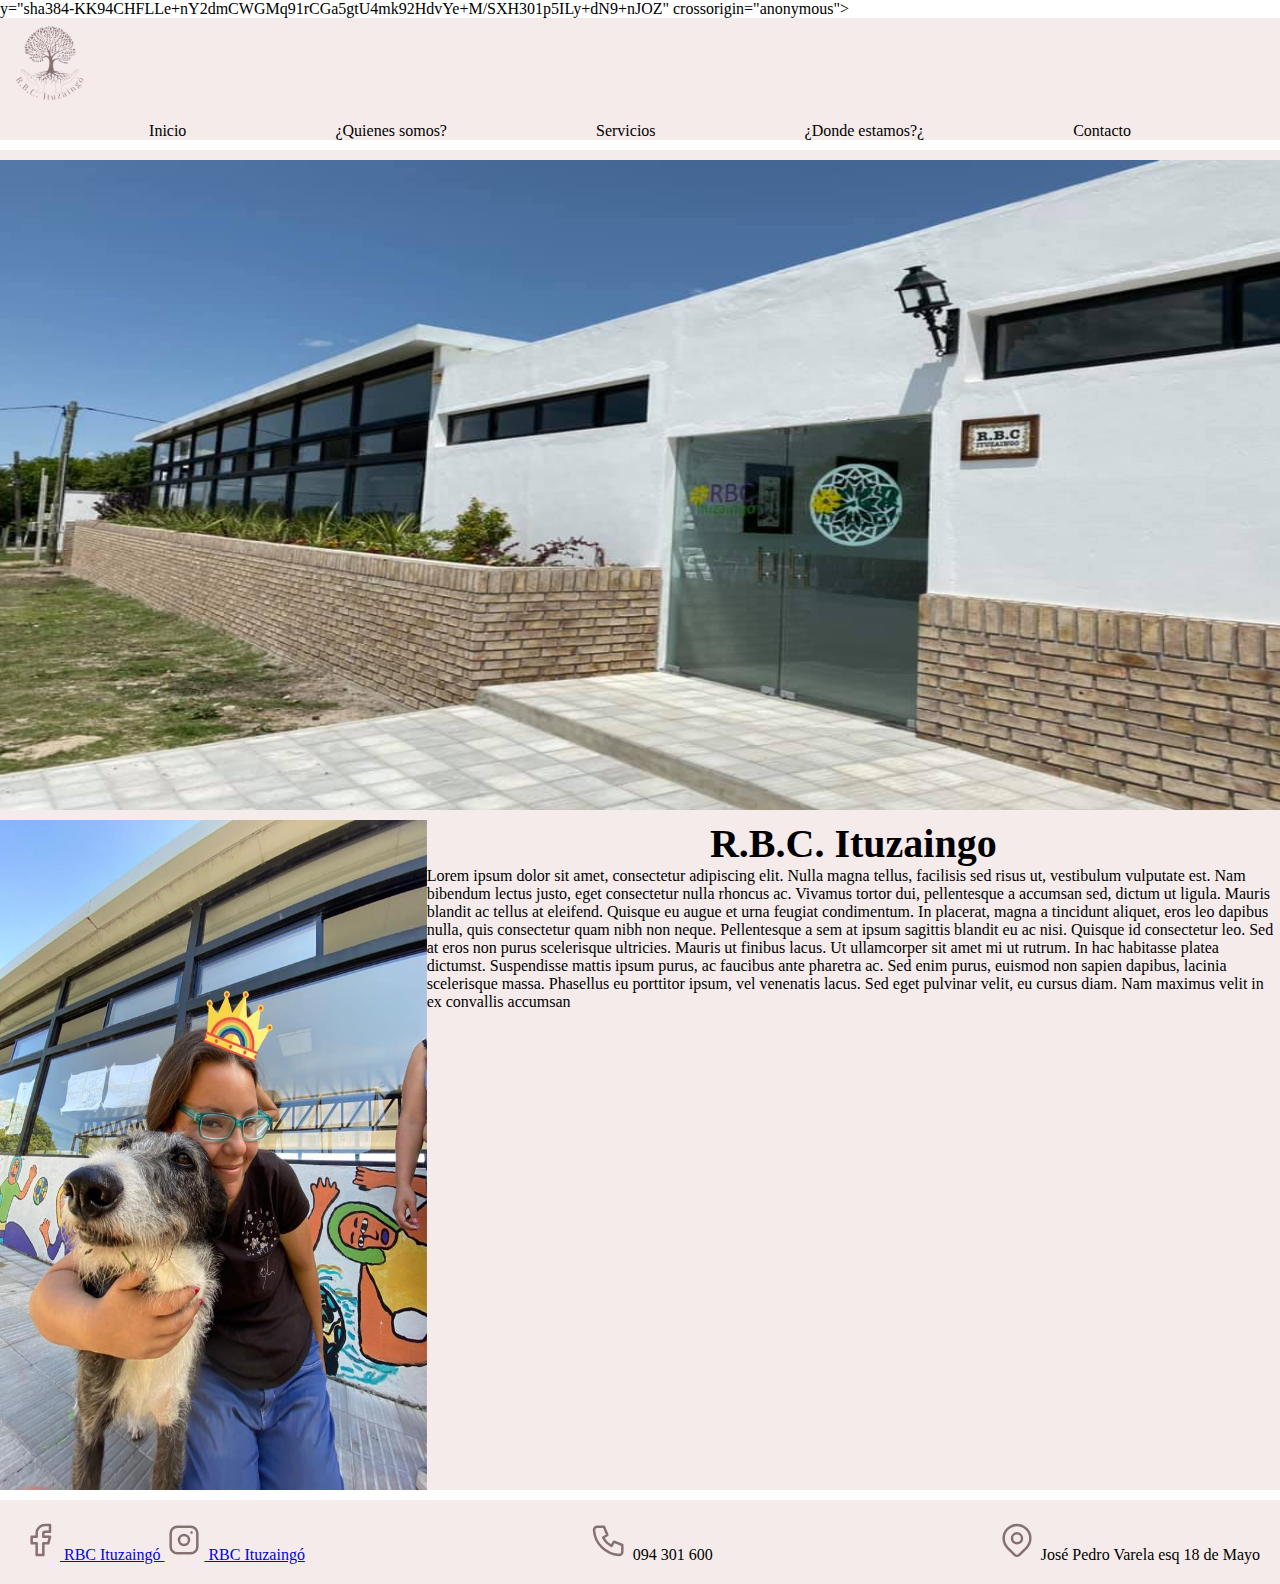
==== index.html @ 5cc61b5f "prueba" ====
<!DOCTYPE html>
<html lang="en">
<head>
    <meta charset="UTF-8">
    <meta http-equiv="X-UA-Compatible" content="IE=edge">
    <meta name="viewport" content="width=device-width, initial-scale=1.0">
    <title>R.B.C. Ituzaingo</title>
    y="sha384-KK94CHFLLe+nY2dmCWGMq91rCGa5gtU4mk92HdvYe+M/SXH301p5ILy+dN9+nJOZ" crossorigin="anonymous">
    <link rel="stylesheet" href="./css/style.css">
</head>
<body>
    <header> 
        <nav class="navegacion">
            <img src="/assets/img/logo.png" alt="" class="navegacion-logo">
            <ul>
                <li><a href="/index.html">Inicio</a></li>
                <li><a href="./pages/quienes-somos.html">¿Quienes somos?</a></li>
                <li><a href="./pages/servicios.html">Servicios</a></li>
                <li><a href="./pages/donde-estamos.html">¿Donde estamos?</a>¿</li>
                <li><a href="./pages/contacto.html">Contacto</a></li>
            </ul>
        </nav>
    </header>
    <main>
        <section class="main">
            <div class="imagen1-main">
                <img  src="./assets/img/rbc.jpg" alt="">
            </div>
            <div class="imagen2-main">
                <img src="/assets/img/foto1.jpg" alt="">
            </div>
            <div class="main-importante">
                <h1 class="titulo-main"> R.B.C. 
                    Ituzaingo
                </h1>
                <p class="parrafo-main">
                    Lorem ipsum dolor sit amet, consectetur adipiscing elit. Nulla magna tellus, facilisis sed risus ut, vestibulum vulputate est. Nam bibendum lectus justo, eget consectetur nulla rhoncus ac. Vivamus tortor dui, pellentesque a accumsan sed, dictum ut ligula. Mauris blandit ac tellus at eleifend. Quisque eu augue et urna feugiat condimentum. In placerat, magna a tincidunt aliquet, eros leo dapibus nulla, quis consectetur quam nibh non neque. Pellentesque a sem at ipsum sagittis blandit eu ac nisi. Quisque id consectetur leo. Sed at eros non purus scelerisque ultricies. Mauris ut finibus lacus.
                    Ut ullamcorper sit amet mi ut rutrum. In hac habitasse platea dictumst. Suspendisse mattis ipsum purus, ac faucibus ante pharetra ac. Sed enim purus, euismod non sapien dapibus, lacinia scelerisque massa. Phasellus eu porttitor ipsum, vel venenatis lacus. Sed eget pulvinar velit, eu cursus diam. Nam maximus velit in ex convallis accumsan
                </p>
            </div>
        </section>
    </main>
    <footer>
        <section>
            <a href="https://www.facebook.com/profile.php?id=100067467513321">
                <svg xmlns="http://www.w3.org/2000/svg" class="icon icon-tabler icon-tabler-brand-facebook" width="40" height="40" viewBox="0 0 24 24" stroke-width="1.5" stroke="#867070" fill="none" stroke-linecap="round" stroke-linejoin="round">
                    <path stroke="none" d="M0 0h24v24H0z" fill="none"/>
                    <path d="M7 10v4h3v7h4v-7h3l1 -4h-4v-2a1 1 0 0 1 1 -1h3v-4h-3a5 5 0 0 0 -5 5v2h-3" />
                    </svg>
                    RBC Ituzaingó
            </a>
            <a href="https://www.instagram.com/">
                <svg xmlns="http://www.w3.org/2000/svg" class="icon icon-tabler icon-tabler-brand-instagram" width="40" height="40" viewBox="0 0 24 24" stroke-width="1.5" stroke="#867070" fill="none" stroke-linecap="round" stroke-linejoin="round">
                    <path stroke="none" d="M0 0h24v24H0z" fill="none"/>
                    <rect x="4" y="4" width="16" height="16" rx="4" />
                    <circle cx="12" cy="12" r="3" />
                    <line x1="16.5" y1="7.5" x2="16.5" y2="7.501" />
                    </svg>
                    RBC Ituzaingó
            </a>
        </section>
        <section>
            <svg xmlns="http://www.w3.org/2000/svg" class="icon icon-tabler icon-tabler-phone" width="40" height="40" viewBox="0 0 24 24" stroke-width="1.5" stroke="#867070" fill="none" stroke-linecap="round" stroke-linejoin="round">
                <path stroke="none" d="M0 0h24v24H0z" fill="none"/>
                <path d="M5 4h4l2 5l-2.5 1.5a11 11 0 0 0 5 5l1.5 -2.5l5 2v4a2 2 0 0 1 -2 2a16 16 0 0 1 -15 -15a2 2 0 0 1 2 -2" />
                </svg>
                094 301 600
        </section>
        <section>
            <div>
                <svg xmlns="http://www.w3.org/2000/svg" class="icon icon-tabler icon-tabler-map-pin" width="40" height="40" viewBox="0 0 24 24" stroke-width="1.5" stroke="#867070" fill="none" stroke-linecap="round" stroke-linejoin="round">
                    <path stroke="none" d="M0 0h24v24H0z" fill="none"/>
                    <circle cx="12" cy="11" r="3" />
                    <path d="M17.657 16.657l-4.243 4.243a2 2 0 0 1 -2.827 0l-4.244 -4.243a8 8 0 1 1 11.314 0z" />
                    </svg>
                    José Pedro Varela esq 18 de Mayo
            </div>
        </section>
    </footer>
    <script src="https://cdn.jsdelivr.net/npm/@popperjs/core@2.11.7/dist/umd/popper.min.js" integrity="sha384-zYPOMqeu1DAVkHiLqWBUTcbYfZ8osu1Nd6Z89ify25QV9guujx43ITvfi12/QExE" crossorigin="anonymous"></script>
    <script src="https://cdn.jsdelivr.net/npm/bootstrap@5.3.0-alpha3/dist/js/bootstrap.min.js" integrity="sha384-Y4oOpwW3duJdCWv5ly8SCFYWqFDsfob/3GkgExXKV4idmbt98QcxXYs9UoXAB7BZ" crossorigin="anonymous"></script>
</body>
</html>
---- css/style.css ----
*{
    margin: 0;
    padding: 0;
    box-sizing: border-box;
}
header{
    background-color: #F5EBEB;
}

.navegacion-logo{

    width: 100px;
   
}

.navegacion ul li a {

    text-decoration: none;
    
    color: black;
}

.navegacion ul li{
    display: inline-block;
}
.navegacion{
    margin: 0 0 10px 0; 
    width: auto;
    height: auto;
}
.navegacion ul {   
    list-style-type: none;
    margin: 0;
    padding: 0;
    display: flex;
    align-items: center;
    justify-content: space-evenly;
    
}

.main{

    background-color: #F5EBEB;
    margin: 10px 0 ;
    display: grid;
    grid-template-columns: 1fr 1fr 1fr ;
    grid-template-rows: 1fr 1fr;
    grid-template-areas: 
    "imagen1-main imagen1-main imagen1-main"
    "imagen2-main main-importante main-importante";
}
.imagen1-main{

    margin: 10px 0;
    width: auto;
    height: 650px;
    grid-area:imagen1-main;
}
.titulo-main{
    text-align: center;
    font-size: 40px;
    
}

.imagen2-main{
    grid-area: imagen2-main;
}
.main-importante{
    grid-area: main-importante;
}
footer{
    background-color: #F5EBEB;
    padding: 20px;
    margin: 10px 0 0 0;
    display: flex;
    justify-content: space-between;

}
img{

    width: 100%;
    height: 100%;
}

.formulario{

background-color: #F5EBEB;
padding: 200px;
}
.ubicacion{
    padding: 100px;
    background-color: #F5EBEB;
    text-align: center;
}
.ubicacion-titulo{
    font-size: 20px;
}


@media(max-width: 700px ) {
    .main{

        background-color: #F5EBEB;
        margin: 10px 0 ;
        display: grid;
        grid-template-columns: 1fr ;
        grid-template-rows: 1fr 1fr;
        grid-template-areas: 
        "imagen1-main "
        "main-importante";
    }
    .imagen1-main{
    
        margin: 10px 0;
        width: auto;
        height: 650px;
        grid-area:imagen1-main;
    }
    .titulo-main{
        text-align: center;
        font-size: 40px;
        
    }
    
    .imagen2-main{
        display: none;
    }
    .main-importante{
        grid-area: main-importante;
    }
}
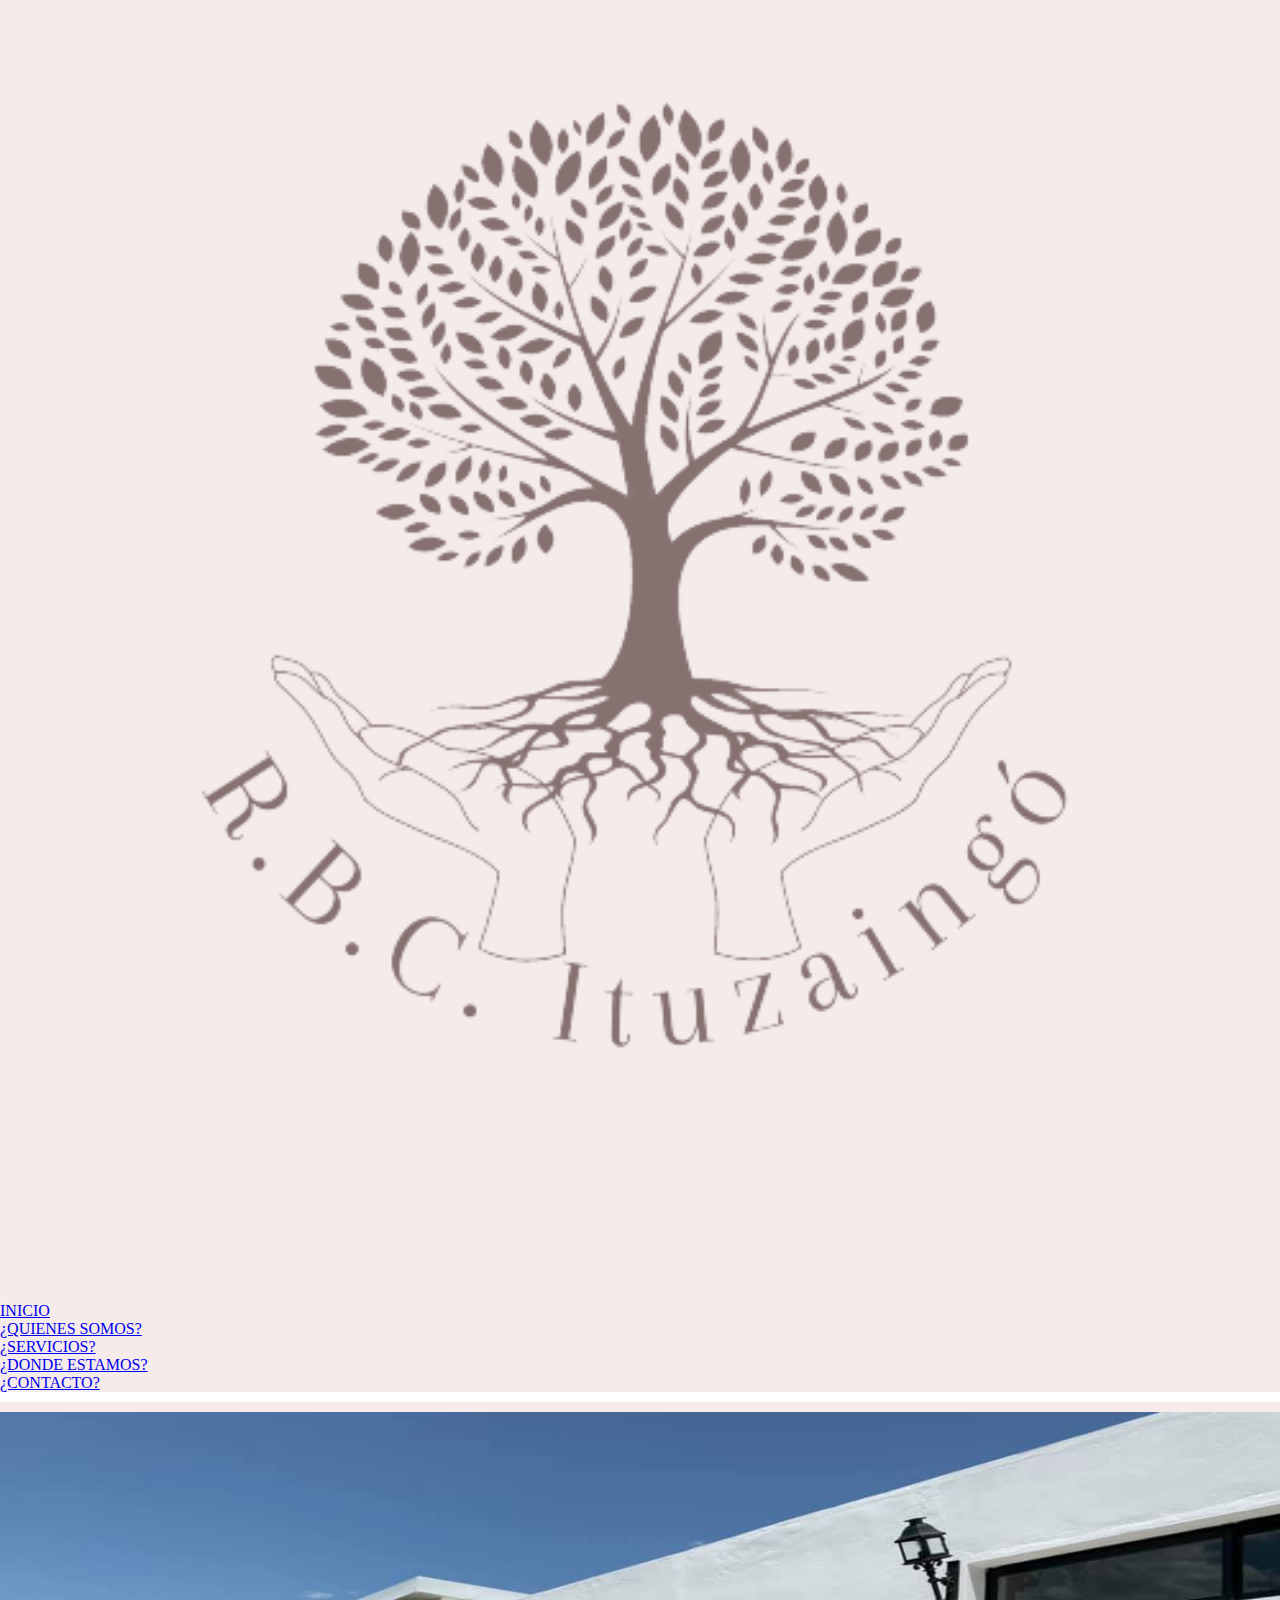
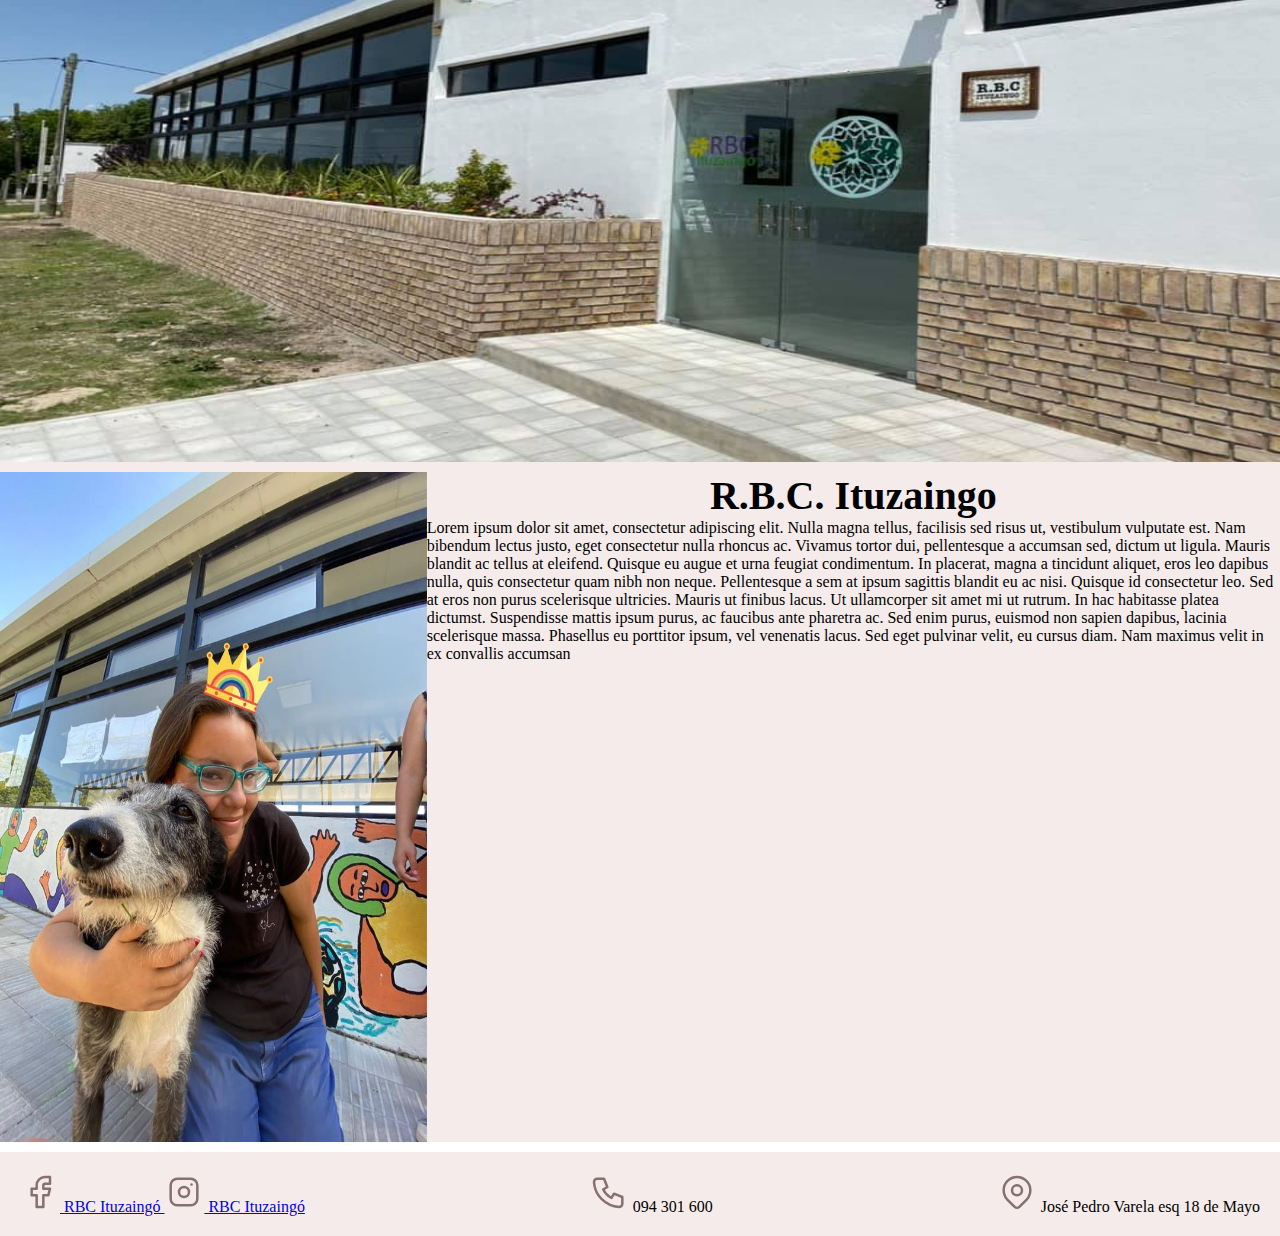
==== commit a1f41d47: "navbar" ====
--- a/index.html
+++ b/index.html
@@ -5,21 +5,39 @@
     <meta http-equiv="X-UA-Compatible" content="IE=edge">
     <meta name="viewport" content="width=device-width, initial-scale=1.0">
     <title>R.B.C. Ituzaingo</title>
-    y="sha384-KK94CHFLLe+nY2dmCWGMq91rCGa5gtU4mk92HdvYe+M/SXH301p5ILy+dN9+nJOZ" crossorigin="anonymous">
+    <link href="https://cdn.jsdelivr.net/npm/bootstrap@5.3.0-alpha3/dist/css/bootstrap.min.css" rel="stylesheet" integrity="sha384-KK94CHFLLe+nY2dmCWGMq91rCGa5gtU4mk92HdvYe+M/SXH301p5ILy+dN9+nJOZ" crossorigin="anonymous">
     <link rel="stylesheet" href="./css/style.css">
 </head>
 <body>
-    <header> 
-        <nav class="navegacion">
-            <img src="/assets/img/logo.png" alt="" class="navegacion-logo">
-            <ul>
-                <li><a href="/index.html">Inicio</a></li>
-                <li><a href="./pages/quienes-somos.html">¿Quienes somos?</a></li>
-                <li><a href="./pages/servicios.html">Servicios</a></li>
-                <li><a href="./pages/donde-estamos.html">¿Donde estamos?</a>¿</li>
-                <li><a href="./pages/contacto.html">Contacto</a></li>
+    <header>
+    <nav class="navbar navbar-expand-lg ">
+        <div class="container-fluid">
+          <a class="navbar-brand navegacion-logo " href="#"><img src="./assets/img/logo.png" alt=""></a>
+          <button class="navbar-toggler" type="button" data-bs-toggle="collapse" data-bs-target="#navbarSupportedContent" aria-controls="navbarSupportedContent" aria-expanded="false" aria-label="Toggle navigation">
+            <span class="navbar-toggler-icon"></span>
+          </button>
+          <div class="collapse navbar-collapse" id="navbarSupportedContent">
+            <ul class="navbar-nav me-auto mb-2 mb-lg-0">
+              <li class="nav-item">
+                <a class="nav-link active" aria-current="page" href="./index.html">INICIO</a>
+              </li>
+              <li class="nav-item">
+                <a class="nav-link active" href="./pages/quienes-somos.html">¿QUIENES SOMOS?</a>
+              </li>
+              <li class="nav-item">
+                <a class="nav-link active" href="./pages/servicios.html">¿SERVICIOS?</a>
+              </li> 
+              <li class="nav-item">
+                <a class="nav-link active" href="./pages/donde-estamos.html">¿DONDE ESTAMOS?</a>
+              </li>
+              <li class="nav-item">
+                <a class="nav-link active" href="./pages/contacto.html">¿CONTACTO?</a>
+              </li>
             </ul>
-        </nav>
+            
+          </div>
+        </div>
+      </nav>
     </header>
     <main>
         <section class="main">
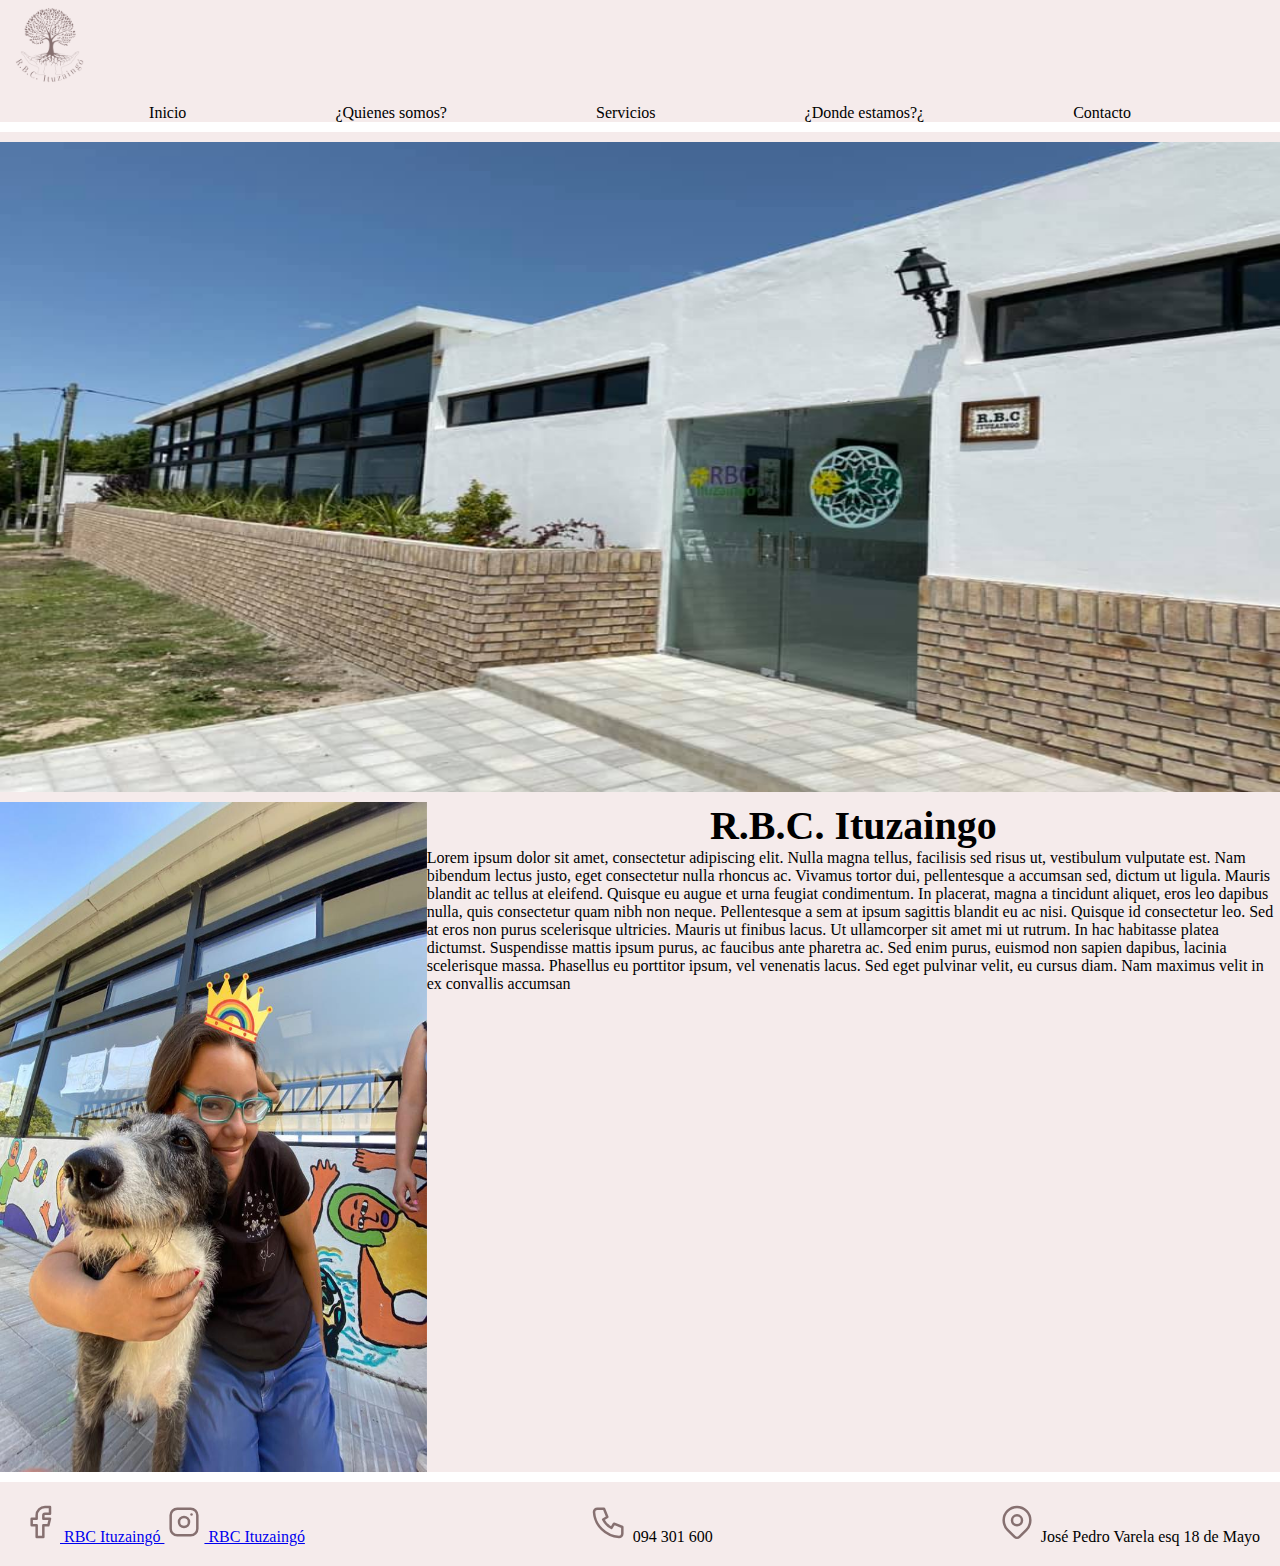
==== commit c6e98030: "prueba" ====
--- a/index.html
+++ b/index.html
@@ -5,39 +5,20 @@
     <meta http-equiv="X-UA-Compatible" content="IE=edge">
     <meta name="viewport" content="width=device-width, initial-scale=1.0">
     <title>R.B.C. Ituzaingo</title>
-    <link href="https://cdn.jsdelivr.net/npm/bootstrap@5.3.0-alpha3/dist/css/bootstrap.min.css" rel="stylesheet" integrity="sha384-KK94CHFLLe+nY2dmCWGMq91rCGa5gtU4mk92HdvYe+M/SXH301p5ILy+dN9+nJOZ" crossorigin="anonymous">
     <link rel="stylesheet" href="./css/style.css">
 </head>
 <body>
-    <header>
-    <nav class="navbar navbar-expand-lg ">
-        <div class="container-fluid">
-          <a class="navbar-brand navegacion-logo " href="#"><img src="./assets/img/logo.png" alt=""></a>
-          <button class="navbar-toggler" type="button" data-bs-toggle="collapse" data-bs-target="#navbarSupportedContent" aria-controls="navbarSupportedContent" aria-expanded="false" aria-label="Toggle navigation">
-            <span class="navbar-toggler-icon"></span>
-          </button>
-          <div class="collapse navbar-collapse" id="navbarSupportedContent">
-            <ul class="navbar-nav me-auto mb-2 mb-lg-0">
-              <li class="nav-item">
-                <a class="nav-link active" aria-current="page" href="./index.html">INICIO</a>
-              </li>
-              <li class="nav-item">
-                <a class="nav-link active" href="./pages/quienes-somos.html">¿QUIENES SOMOS?</a>
-              </li>
-              <li class="nav-item">
-                <a class="nav-link active" href="./pages/servicios.html">¿SERVICIOS?</a>
-              </li> 
-              <li class="nav-item">
-                <a class="nav-link active" href="./pages/donde-estamos.html">¿DONDE ESTAMOS?</a>
-              </li>
-              <li class="nav-item">
-                <a class="nav-link active" href="./pages/contacto.html">¿CONTACTO?</a>
-              </li>
+    <header> 
+        <nav class="navegacion">
+            <img src="./assets/img/logo.png" alt="" class="navegacion-logo">
+            <ul>
+                <li><a href="/index.html">Inicio</a></li>
+                <li><a href="./pages/quienes-somos.html">¿Quienes somos?</a></li>
+                <li><a href="./pages/servicios.html">Servicios</a></li>
+                <li><a href="./pages/donde-estamos.html">¿Donde estamos?</a>¿</li>
+                <li><a href="./pages/contacto.html">Contacto</a></li>
             </ul>
-            
-          </div>
-        </div>
-      </nav>
+        </nav>
     </header>
     <main>
         <section class="main">
@@ -45,7 +26,7 @@
                 <img  src="./assets/img/rbc.jpg" alt="">
             </div>
             <div class="imagen2-main">
-                <img src="/assets/img/foto1.jpg" alt="">
+                <img src="./assets/img/foto1.jpg" alt="">
             </div>
             <div class="main-importante">
                 <h1 class="titulo-main"> R.B.C. 
@@ -95,7 +76,5 @@
             </div>
         </section>
     </footer>
-    <script src="https://cdn.jsdelivr.net/npm/@popperjs/core@2.11.7/dist/umd/popper.min.js" integrity="sha384-zYPOMqeu1DAVkHiLqWBUTcbYfZ8osu1Nd6Z89ify25QV9guujx43ITvfi12/QExE" crossorigin="anonymous"></script>
-    <script src="https://cdn.jsdelivr.net/npm/bootstrap@5.3.0-alpha3/dist/js/bootstrap.min.js" integrity="sha384-Y4oOpwW3duJdCWv5ly8SCFYWqFDsfob/3GkgExXKV4idmbt98QcxXYs9UoXAB7BZ" crossorigin="anonymous"></script>
 </body>
 </html>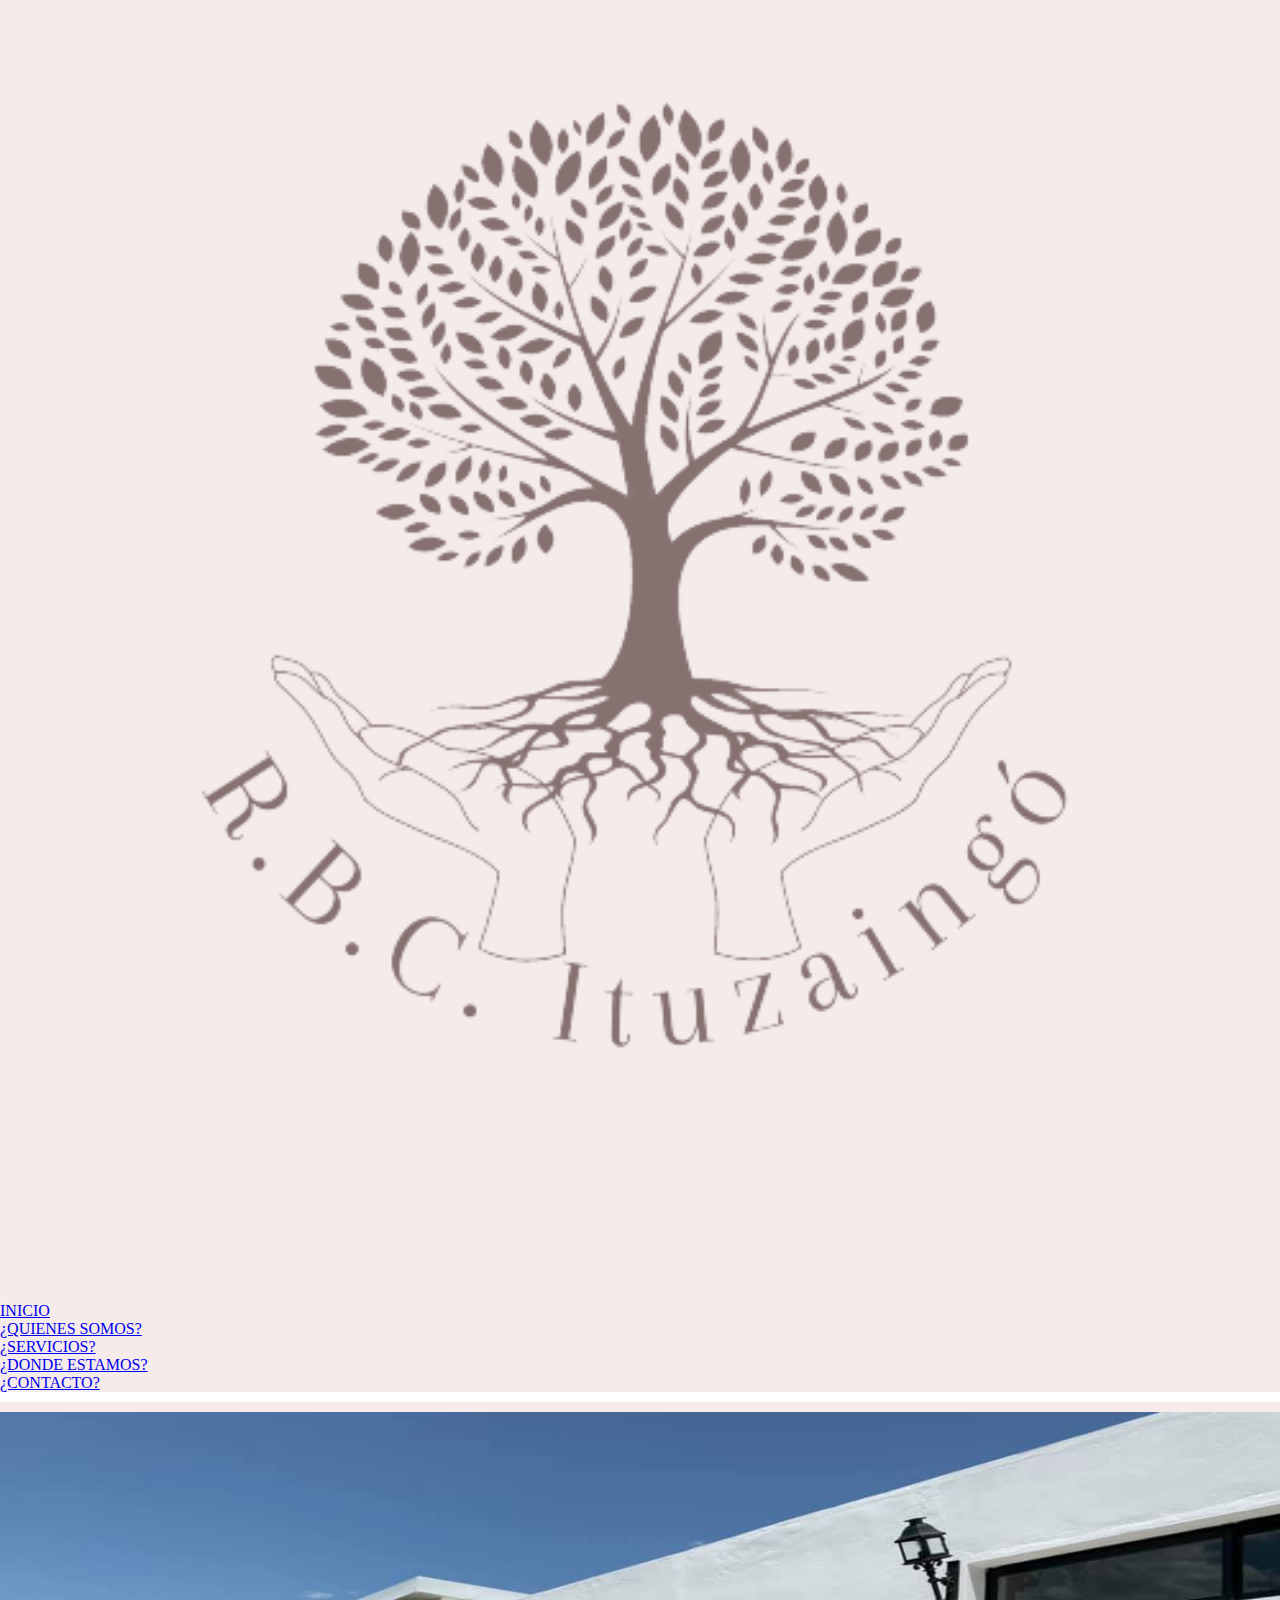
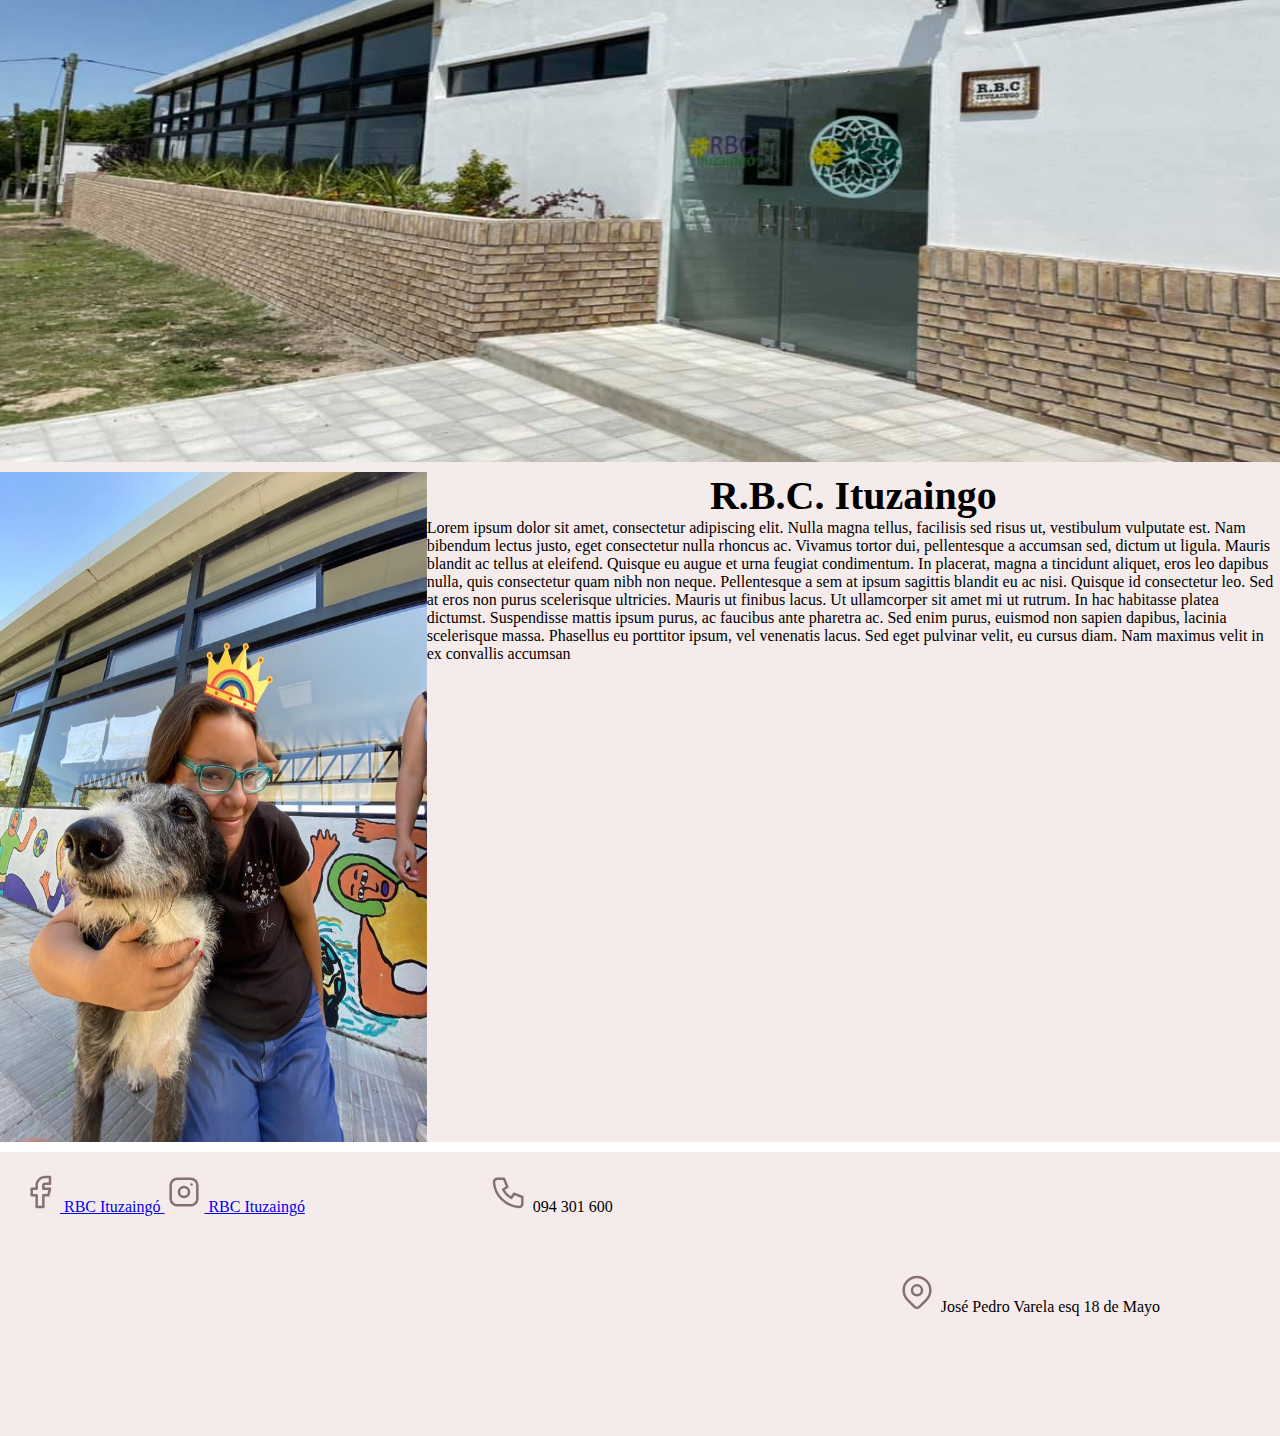
==== commit 2550580c: "entrega 2" ====
--- a/index.html
+++ b/index.html
@@ -5,20 +5,39 @@
     <meta http-equiv="X-UA-Compatible" content="IE=edge">
     <meta name="viewport" content="width=device-width, initial-scale=1.0">
     <title>R.B.C. Ituzaingo</title>
+    <link href="https://cdn.jsdelivr.net/npm/bootstrap@5.3.0-alpha3/dist/css/bootstrap.min.css" rel="stylesheet" integrity="sha384-KK94CHFLLe+nY2dmCWGMq91rCGa5gtU4mk92HdvYe+M/SXH301p5ILy+dN9+nJOZ" crossorigin="anonymous">
     <link rel="stylesheet" href="./css/style.css">
 </head>
 <body>
-    <header> 
-        <nav class="navegacion">
-            <img src="./assets/img/logo.png" alt="" class="navegacion-logo">
-            <ul>
-                <li><a href="/index.html">Inicio</a></li>
-                <li><a href="./pages/quienes-somos.html">¿Quienes somos?</a></li>
-                <li><a href="./pages/servicios.html">Servicios</a></li>
-                <li><a href="./pages/donde-estamos.html">¿Donde estamos?</a>¿</li>
-                <li><a href="./pages/contacto.html">Contacto</a></li>
+    <header>
+    <nav class="navbar navbar-expand-lg ">
+        <div class="container-fluid">
+          <a class="navbar-brand navegacion-logo  " href="#"><img src="./assets/img/logo.png" alt=""></a>
+          <button class="navbar-toggler" type="button" data-bs-toggle="collapse" data-bs-target="#navbarSupportedContent" aria-controls="navbarSupportedContent" aria-expanded="false" aria-label="Toggle navigation">
+            <span class="navbar-toggler-icon"></span>
+          </button>
+          <div class="collapse navbar-collapse " id="navbarSupportedContent">
+            <ul class="navbar-nav me-auto mb-2 mb-lg-0 ">
+              <li class="nav-item  ">
+                <a class="nav-link active " aria-current="page" href="./index.html">INICIO</a>
+              </li>
+              <li class="nav-item  ">
+                <a class="nav-link active " href="./pages/quienes-somos.html">¿QUIENES SOMOS?</a>
+              </li>
+              <li class="nav-item ">
+                <a class="nav-link active" href="./pages/servicios.html">¿SERVICIOS?</a>
+              </li> 
+              <li class="nav-item ">
+                <a class="nav-link active" href="./pages/donde-estamos.html">¿DONDE ESTAMOS?</a>
+              </li>
+              <li class="nav-item  ">
+                <a class="nav-link active" href="./pages/contacto.html">¿CONTACTO?</a>
+              </li>
             </ul>
-        </nav>
+            
+          </div>
+        </div>
+      </nav>
     </header>
     <main>
         <section class="main">
@@ -40,7 +59,7 @@
         </section>
     </main>
     <footer>
-        <section>
+        <section class="redes-sociales">
             <a href="https://www.facebook.com/profile.php?id=100067467513321">
                 <svg xmlns="http://www.w3.org/2000/svg" class="icon icon-tabler icon-tabler-brand-facebook" width="40" height="40" viewBox="0 0 24 24" stroke-width="1.5" stroke="#867070" fill="none" stroke-linecap="round" stroke-linejoin="round">
                     <path stroke="none" d="M0 0h24v24H0z" fill="none"/>
@@ -58,14 +77,14 @@
                     RBC Ituzaingó
             </a>
         </section>
-        <section>
+        <section class="telefono">
             <svg xmlns="http://www.w3.org/2000/svg" class="icon icon-tabler icon-tabler-phone" width="40" height="40" viewBox="0 0 24 24" stroke-width="1.5" stroke="#867070" fill="none" stroke-linecap="round" stroke-linejoin="round">
                 <path stroke="none" d="M0 0h24v24H0z" fill="none"/>
                 <path d="M5 4h4l2 5l-2.5 1.5a11 11 0 0 0 5 5l1.5 -2.5l5 2v4a2 2 0 0 1 -2 2a16 16 0 0 1 -15 -15a2 2 0 0 1 2 -2" />
                 </svg>
                 094 301 600
         </section>
-        <section>
+        <section class="ubicacion">
             <div>
                 <svg xmlns="http://www.w3.org/2000/svg" class="icon icon-tabler icon-tabler-map-pin" width="40" height="40" viewBox="0 0 24 24" stroke-width="1.5" stroke="#867070" fill="none" stroke-linecap="round" stroke-linejoin="round">
                     <path stroke="none" d="M0 0h24v24H0z" fill="none"/>
@@ -76,5 +95,7 @@
             </div>
         </section>
     </footer>
+    <script src="https://cdn.jsdelivr.net/npm/@popperjs/core@2.11.7/dist/umd/popper.min.js" integrity="sha384-zYPOMqeu1DAVkHiLqWBUTcbYfZ8osu1Nd6Z89ify25QV9guujx43ITvfi12/QExE" crossorigin="anonymous"></script>
+    <script src="https://cdn.jsdelivr.net/npm/bootstrap@5.3.0-alpha3/dist/js/bootstrap.min.js" integrity="sha384-Y4oOpwW3duJdCWv5ly8SCFYWqFDsfob/3GkgExXKV4idmbt98QcxXYs9UoXAB7BZ" crossorigin="anonymous"></script>
 </body>
 </html>--- a/css/style.css
+++ b/css/style.css
@@ -74,6 +74,7 @@
     margin: 10px 0 0 0;
     display: flex;
     justify-content: space-between;
+    
 
 }
 img{
@@ -82,11 +83,8 @@
     height: 100%;
 }
 
-.formulario{
-
-background-color: #F5EBEB;
-padding: 200px;
-}
+
+
 .ubicacion{
     padding: 100px;
     background-color: #F5EBEB;
@@ -95,8 +93,50 @@
 .ubicacion-titulo{
     font-size: 20px;
 }
-
-
+.ubicacion-mapa{
+    margin: auto;
+    width: 90% ;
+    max-width: 400px;
+}
+.main-contacto{
+    background-color: #F5EBEB;
+    margin: 10px 0 ;
+    display: flex;
+}
+.formulario{
+    margin: auto;
+    width: 90%;
+    max-width: 400px;
+    padding: 100px;
+
+}
+
+.formulario-contenedor{
+    margin-top: 50px;
+    display: grid;
+    gap: 25px;
+}
+.main-quienessomos{
+    background-color: #F5EBEB;
+    margin: 10px 0 ;
+    display: grid;
+    grid-template-columns: 1fr 1fr 1fr ;
+    grid-template-rows: 1fr;
+    grid-template-areas: 
+    "imagen importante importante"
+}
+.main-importante-1{
+    grid-area: importante;
+}
+.main-imagen{
+    grid-area: imagen ;
+}
+.quienes-somos-titulo{
+    text-align: center;
+}
+.quienes-somos-parrafo{
+    text-align: center;
+}
 @media(max-width: 700px ) {
     .main{
 
@@ -128,4 +168,48 @@
     .main-importante{
         grid-area: main-importante;
     }
+
+    footer{
+        background-color: #F5EBEB;
+        margin: 10px 0 ;
+        display: grid;
+        grid-template-columns: 1fr ;
+        grid-template-rows: 1fr 1fr 1fr;
+        grid-template-areas:
+        "redes-sociales"
+        "telefono"
+        "ubicacion"
+    }
+    .redes-sociales{
+        grid-area:redes-sociales;
+    }
+    .telefono{
+        grid-area: telefono;
+    }
+    .ubicacion{
+        grid-area:ubicacion ;
+    }
+    .main-quienessomos{
+        background-color: #F5EBEB;
+        margin: 10px 0 ;
+        display: grid;
+        grid-template-columns: 1fr ;
+        grid-template-rows: 1fr 1fr;
+        grid-template-areas: 
+        "imagen"
+        "importante"
+    }
+    .main-importante-1{
+        grid-area: importante;
+    }
+    .main-imagen{
+        grid-area: imagen ;
+
+    }
+    .quienes-somos-titulo{
+        text-align: center;
+    }
+    .quienes-somos-parrafo{
+        text-align: center;
+    }
 }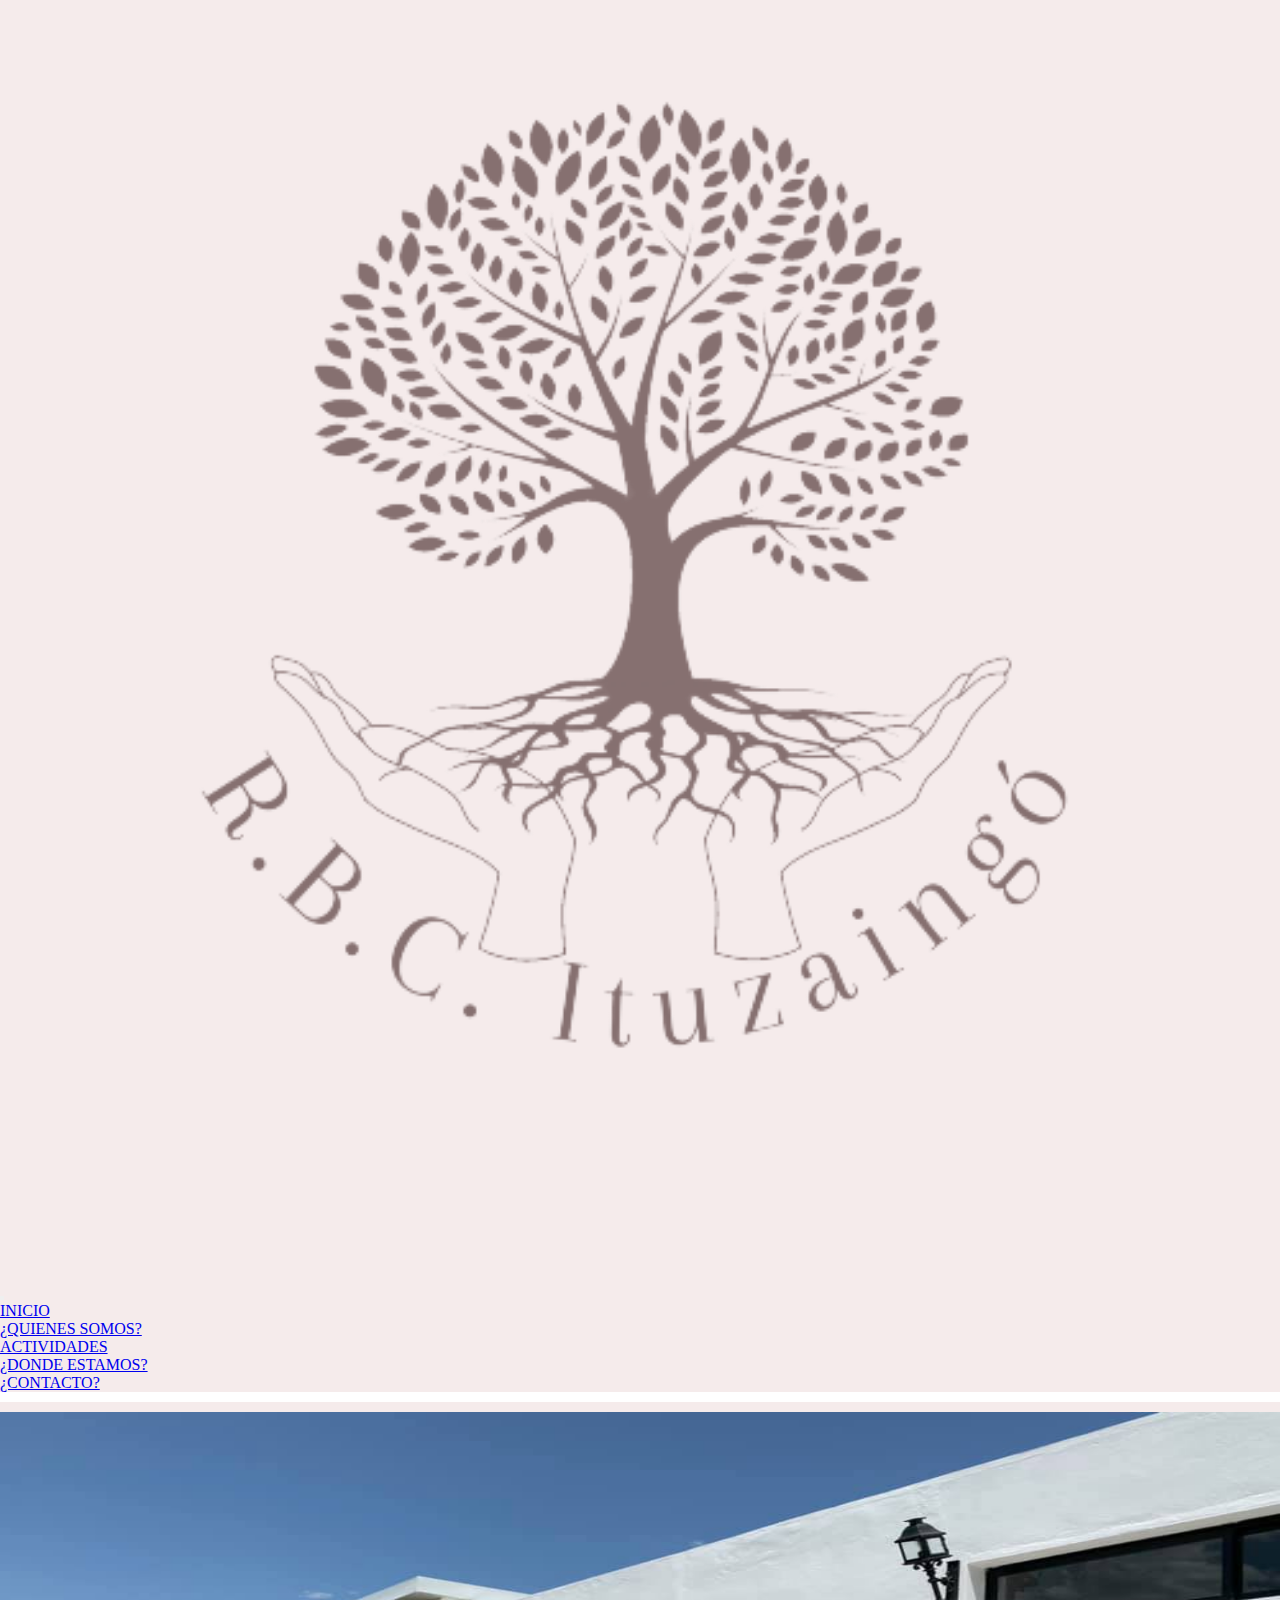
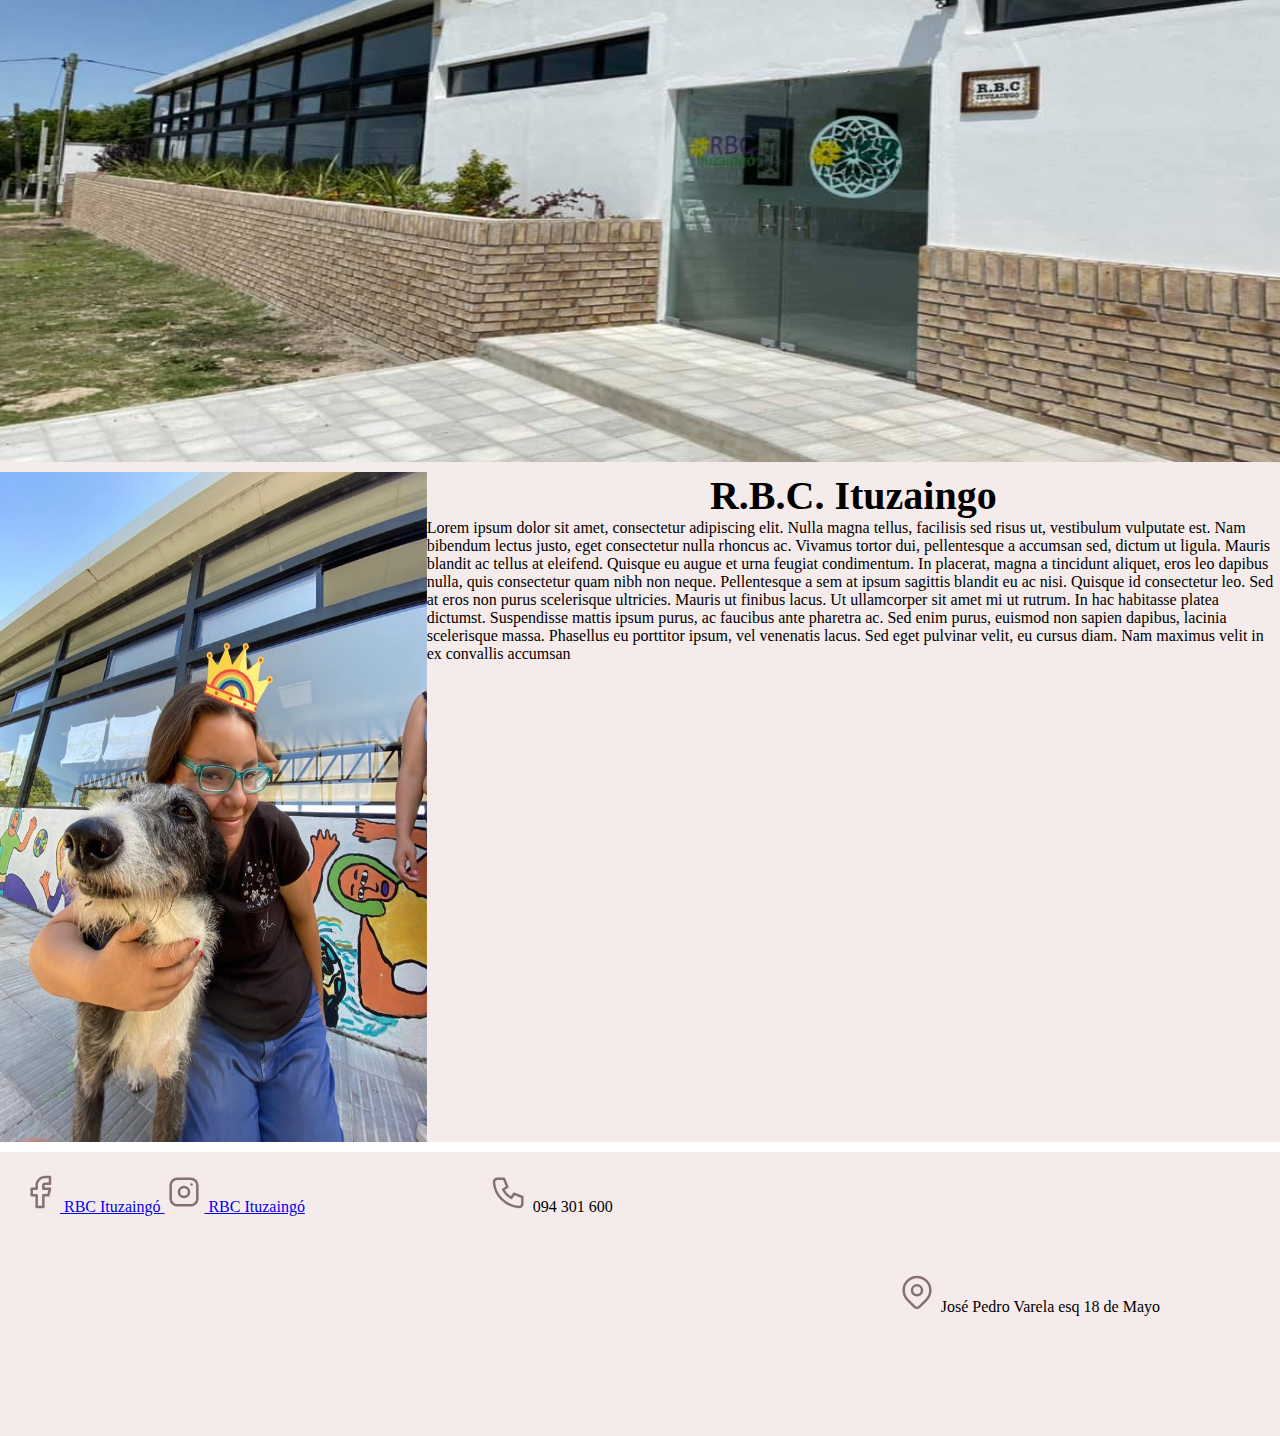
==== commit 1134dea9: "entrga2" ====
--- a/index.html
+++ b/index.html
@@ -25,7 +25,7 @@
                 <a class="nav-link active " href="./pages/quienes-somos.html">¿QUIENES SOMOS?</a>
               </li>
               <li class="nav-item ">
-                <a class="nav-link active" href="./pages/servicios.html">¿SERVICIOS?</a>
+                <a class="nav-link active" href="./pages/servicios.html">ACTIVIDADES</a>
               </li> 
               <li class="nav-item ">
                 <a class="nav-link active" href="./pages/donde-estamos.html">¿DONDE ESTAMOS?</a>
--- a/css/style.css
+++ b/css/style.css
@@ -135,6 +135,16 @@
     text-align: center;
 }
 .quienes-somos-parrafo{
+    text-align: center;
+}
+.main-activdades{
+    background-color: #F5EBEB;
+    margin: 10px 0 ;
+}
+.actividades-titulo{
+    text-align: center;
+}
+.actividades-parraf{
     text-align: center;
 }
 @media(max-width: 700px ) {
